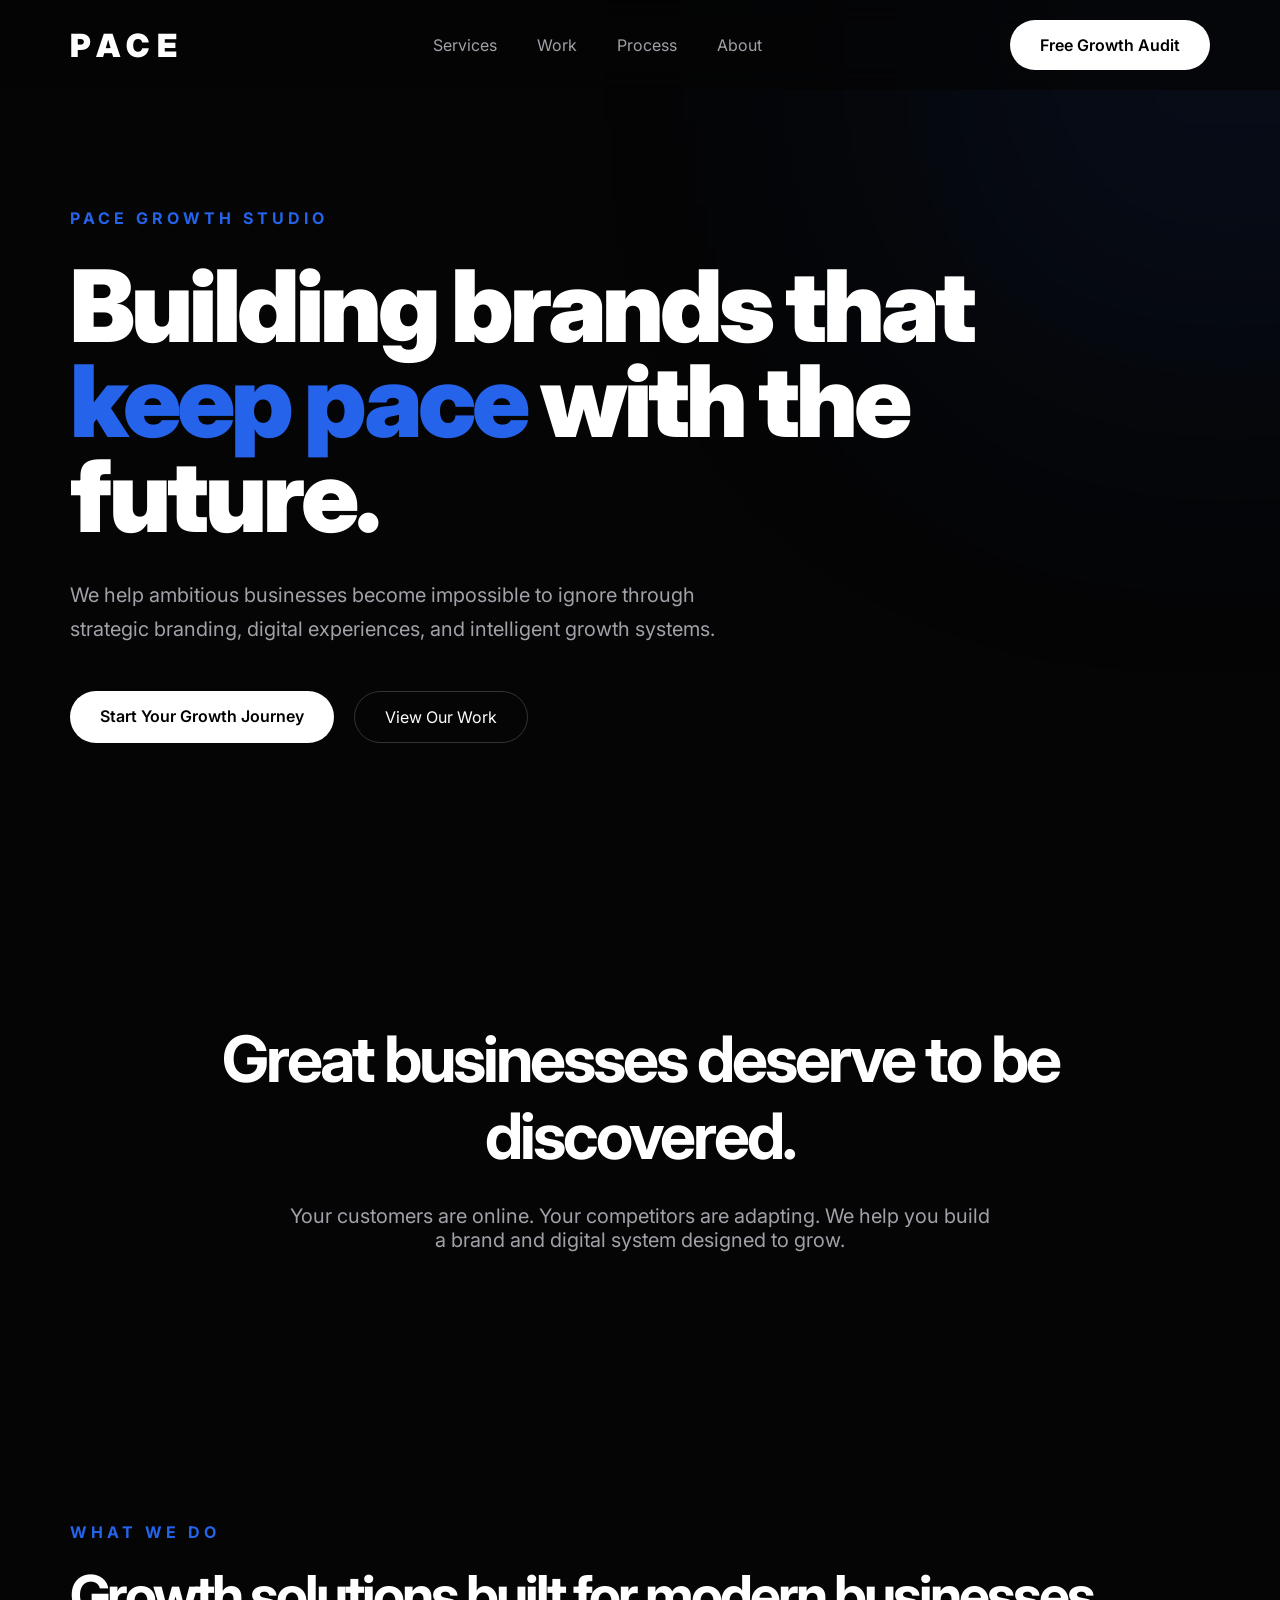
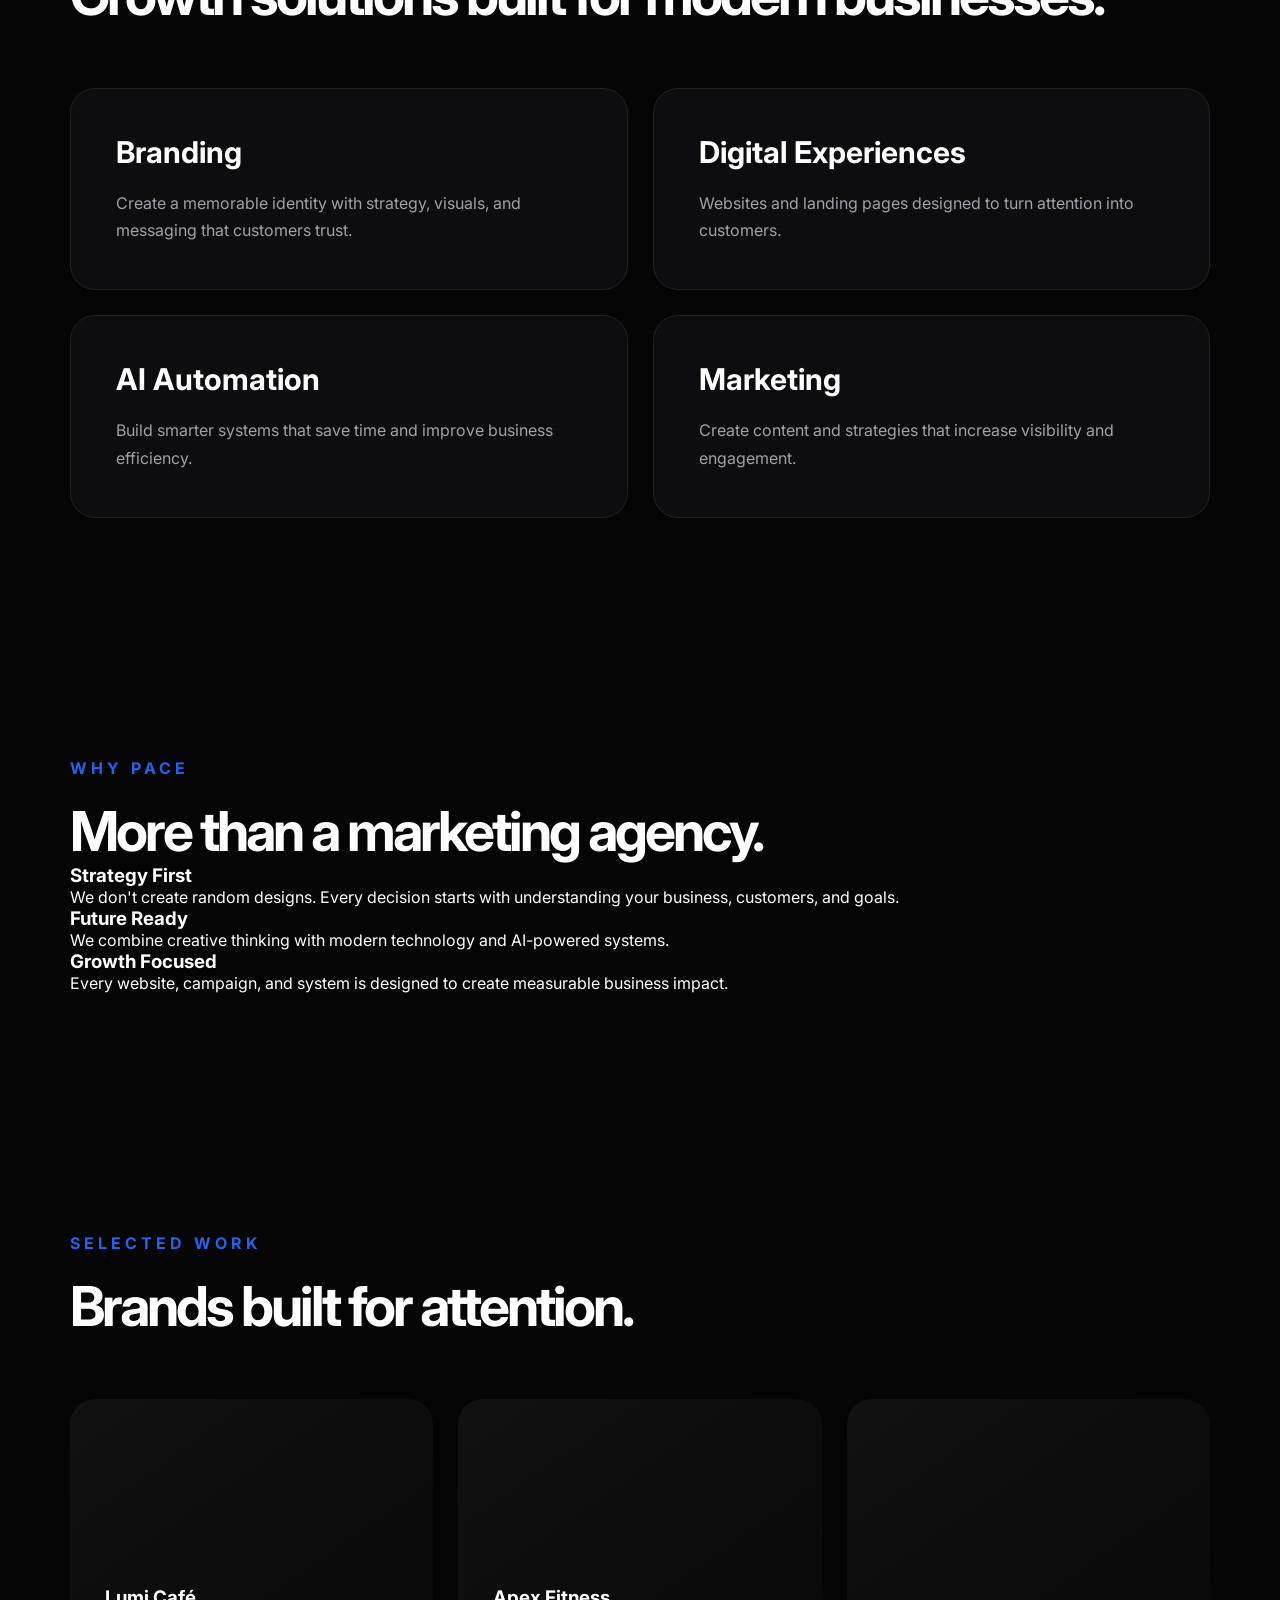
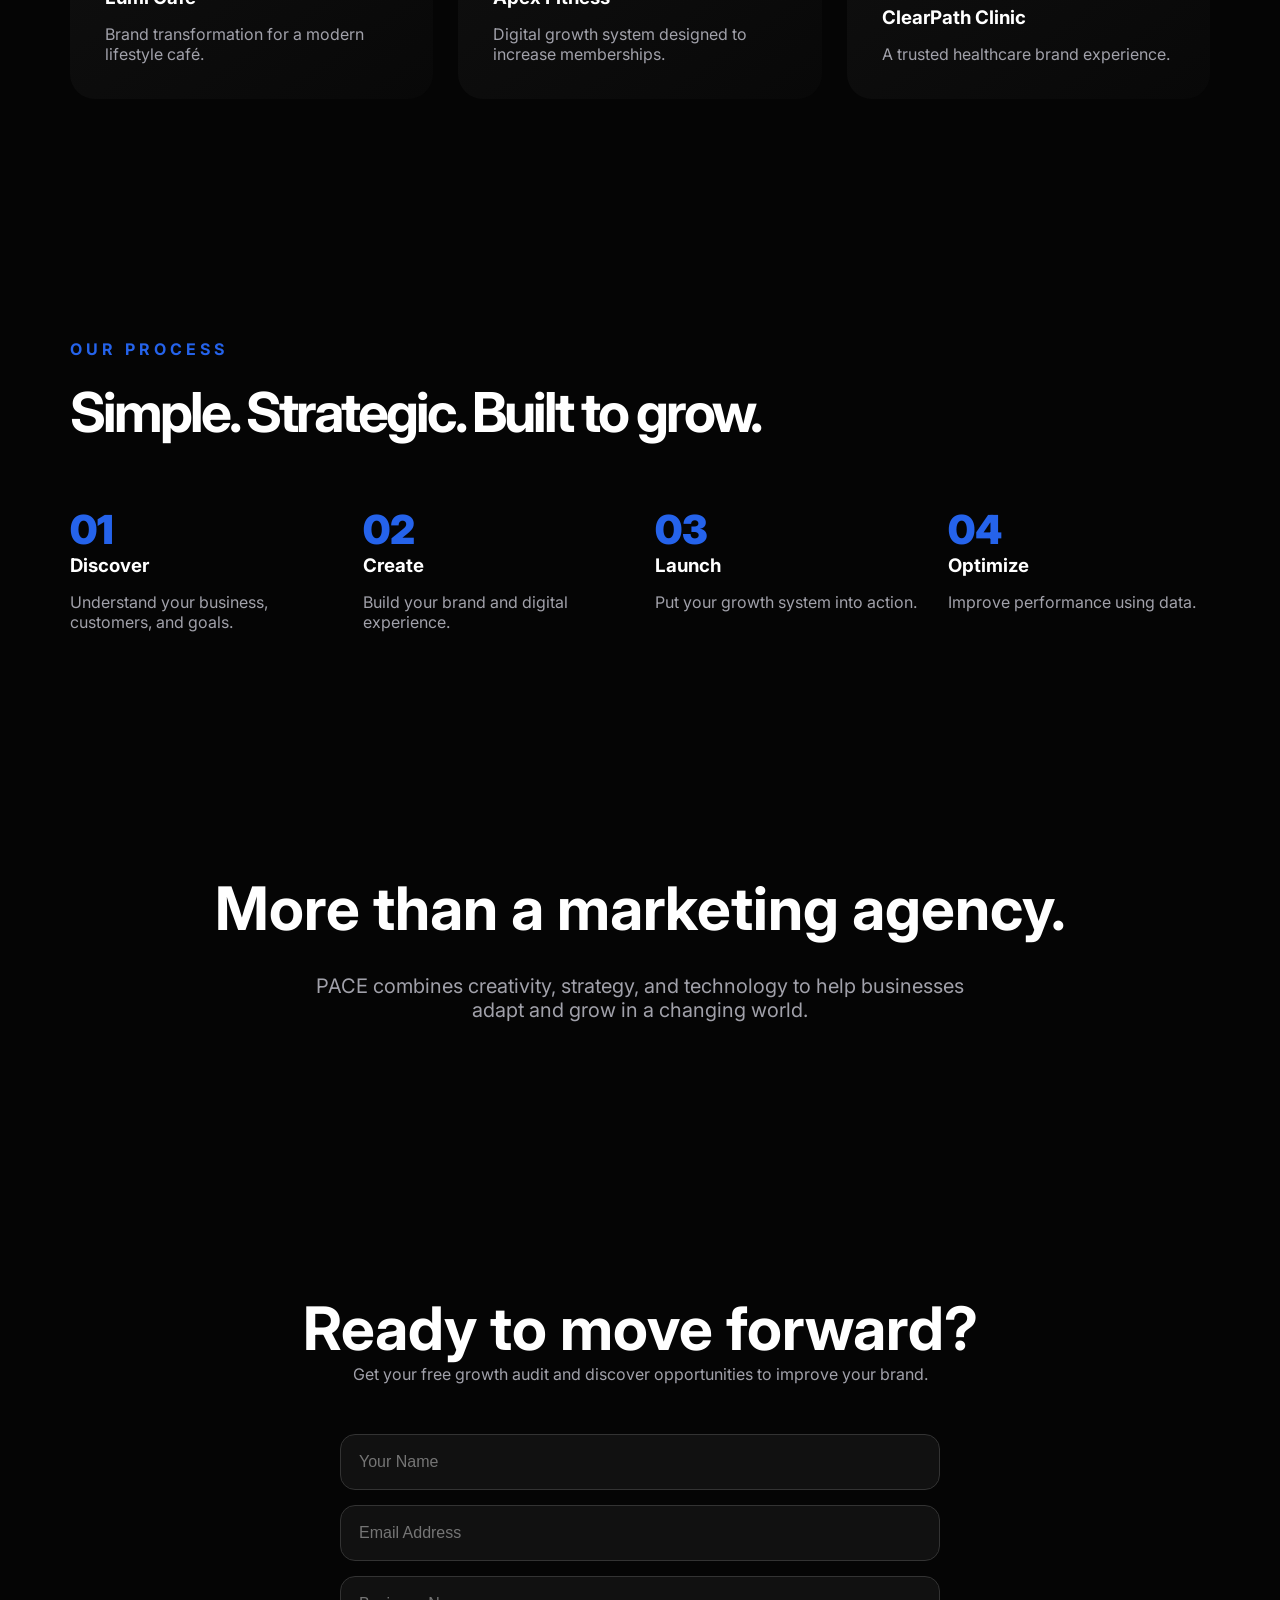
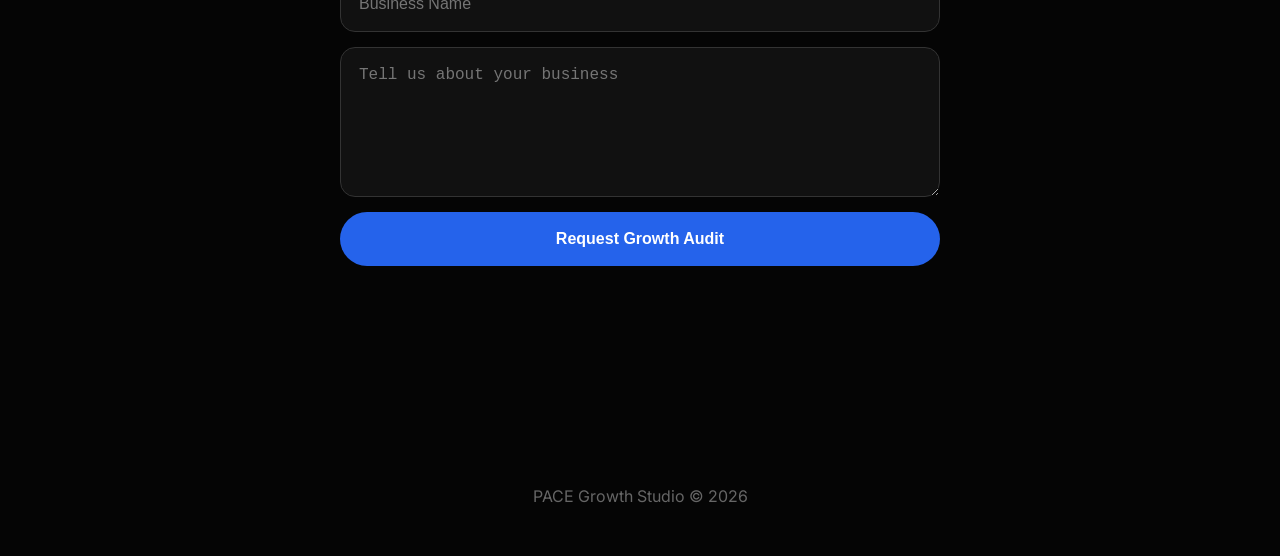
==== index.html @ e0e9efd9 "Add files via upload" ====
<!DOCTYPE html>
<html lang="en">

<head>
    <meta charset="UTF-8">
    <meta name="viewport" content="width=device-width, initial-scale=1.0">

    <title>PACE Growth Studio | Building brands that keep pace with the future</title>

    <meta name="description" content="PACE Growth Studio helps businesses build stronger brands, digital experiences, and intelligent growth systems.">

    <link rel="stylesheet" href="style.css">
</head>


<body>

<header>

    <nav class="navbar">

        <div class="logo">
            PACE
        </div>


        <ul class="nav-links">
            <li><a href="#services">Services</a></li>
            <li><a href="#work">Work</a></li>
            <li><a href="#process">Process</a></li>
            <li><a href="#about">About</a></li>
        </ul>


        <a href="#contact" class="nav-button">
            Free Growth Audit
        </a>


        <div class="menu-toggle">
            ☰
        </div>

    </nav>

</header>



<main>


<!-- HERO -->

<section class="hero">

    <div class="hero-content">

        <p class="eyebrow">
            PACE GROWTH STUDIO
        </p>


        <h1>
            Building brands that
            <span>keep pace</span>
            with the future.
        </h1>


        <p class="hero-text">
            We help ambitious businesses become impossible to ignore through strategic branding, digital experiences, and intelligent growth systems.
        </p>


        <div class="hero-buttons">

            <a href="#contact" class="primary-button">
                Start Your Growth Journey
            </a>


            <a href="#work" class="secondary-button">
                View Our Work
            </a>

        </div>

    </div>

</section>




<!-- BRAND STATEMENT -->

<section class="statement">

    <h2>
        Great businesses deserve to be discovered.
    </h2>

    <p>
        Your customers are online. Your competitors are adapting.
        We help you build a brand and digital system designed to grow.
    </p>

</section>





<!-- SERVICES -->

<section id="services" class="services">

    <div class="section-title">

        <p>
            WHAT WE DO
        </p>

        <h2>
            Growth solutions built for modern businesses.
        </h2>

    </div>



    <div class="service-grid">


        <div class="service-card">

            <h3>
                Branding
            </h3>

            <p>
                Create a memorable identity with strategy, visuals, and messaging that customers trust.
            </p>

        </div>



        <div class="service-card">

            <h3>
                Digital Experiences
            </h3>

            <p>
                Websites and landing pages designed to turn attention into customers.
            </p>

        </div>




        <div class="service-card">

            <h3>
                AI Automation
            </h3>

            <p>
                Build smarter systems that save time and improve business efficiency.
            </p>

        </div>



        <div class="service-card">

            <h3>
                Marketing
            </h3>

            <p>
                Create content and strategies that increase visibility and engagement.
            </p>

        </div>



    </div>


</section>


<!-- TRUST -->

<section class="trust">


<div class="section-title">

<p>
WHY PACE
</p>

<h2>
More than a marketing agency.
</h2>

</div>


<div class="trust-grid">


<div class="trust-card">

<h3>
Strategy First
</h3>

<p>
We don't create random designs. Every decision starts with understanding your business, customers, and goals.
</p>

</div>



<div class="trust-card">

<h3>
Future Ready
</h3>

<p>
We combine creative thinking with modern technology and AI-powered systems.
</p>

</div>



<div class="trust-card">

<h3>
Growth Focused
</h3>

<p>
Every website, campaign, and system is designed to create measurable business impact.
</p>

</div>


</div>


</section>



<!-- WORK -->

<section id="work" class="work">


<div class="section-title">

<p>
SELECTED WORK
</p>

<h2>
Brands built for attention.
</h2>

</div>



<div class="project-grid">


<div class="project-card">

<h3>
Lumi Café
</h3>

<p>
Brand transformation for a modern lifestyle café.
</p>

</div>



<div class="project-card">

<h3>
Apex Fitness
</h3>

<p>
Digital growth system designed to increase memberships.
</p>

</div>




<div class="project-card">

<h3>
ClearPath Clinic
</h3>

<p>
A trusted healthcare brand experience.
</p>

</div>


</div>


</section>







<!-- PROCESS -->


<section id="process" class="process">


<div class="section-title">

<p>
OUR PROCESS
</p>

<h2>
Simple. Strategic. Built to grow.
</h2>

</div>



<div class="process-grid">


<div>
<span>
01
</span>

<h3>
Discover
</h3>

<p>
Understand your business, customers, and goals.
</p>

</div>




<div>
<span>
02
</span>

<h3>
Create
</h3>

<p>
Build your brand and digital experience.
</p>

</div>




<div>
<span>
03
</span>

<h3>
Launch
</h3>

<p>
Put your growth system into action.
</p>

</div>




<div>
<span>
04
</span>

<h3>
Optimize
</h3>

<p>
Improve performance using data.
</p>

</div>


</div>


</section>








<!-- ABOUT -->


<section id="about" class="about">


<h2>
More than a marketing agency.
</h2>


<p>
PACE combines creativity, strategy, and technology to help businesses adapt and grow in a changing world.
</p>


</section>








<!-- CONTACT -->


<section id="contact" class="contact">


<h2>
Ready to move forward?
</h2>


<p>
Get your free growth audit and discover opportunities to improve your brand.
</p>



<form>


<input type="text" placeholder="Your Name">


<input type="email" placeholder="Email Address">


<input type="text" placeholder="Business Name">


<textarea placeholder="Tell us about your business"></textarea>



<button>
Request Growth Audit
</button>


</form>



</section>






</main>







<footer>

<p>
PACE Growth Studio © 2026
</p>

</footer>




<script src="script.js"></script>

</body>

</html>
---- style.css ----
@import url('https://fonts.googleapis.com/css2?family=Inter:wght@400;500;600;700;800;900&display=swap');


* {
    margin: 0;
    padding: 0;
    box-sizing: border-box;
}


html {
    scroll-behavior: smooth;
}


body {

    font-family: "Inter", sans-serif;
    background: #050505;
    color: white;
    overflow-x: hidden;

}


body::before {

    content: "";
    position: fixed;
    width: 500px;
    height: 500px;
    background: #2563eb;
    filter: blur(180px);
    opacity: 0.15;
    top: -200px;
    right: -200px;
    z-index: -1;

}



a {
    text-decoration: none;
    color: inherit;
}



header {

    width: 100%;
    position: fixed;
    top: 0;
    z-index: 100;

    backdrop-filter: blur(15px);
    background: rgba(5,5,5,0.7);

}



.navbar {

    max-width: 1200px;
    margin: auto;

    height: 90px;

    display: flex;
    align-items: center;
    justify-content: space-between;

    padding: 0 30px;

}



.logo {

    font-size: 32px;
    font-weight: 900;
    letter-spacing: 8px;

}



.nav-links {

    display: flex;
    list-style: none;
    gap: 40px;

}



.nav-links a {

    color: #a1a1aa;
    transition: .3s;

}


.nav-links a:hover {

    color:white;

}



.nav-button,
.primary-button {

    background:white;
    color:black;

    padding:15px 30px;

    border-radius:50px;

    font-weight:600;

    transition:.3s;

}



.nav-button:hover,
.primary-button:hover {

    transform:translateY(-3px);

}



.menu-toggle {

    display:none;
    font-size:28px;

}






/* HERO */


.hero {

    min-height:100vh;

    display:flex;
    align-items:center;

    max-width:1200px;
    margin:auto;

    padding:150px 30px 100px;

}



.eyebrow {

    color:#2563eb;
    letter-spacing:4px;
    font-weight:700;

    margin-bottom:30px;

}



.hero h1 {

    font-size:clamp(55px,8vw,100px);

    line-height:.95;

    font-weight:900;

    max-width:1000px;

    letter-spacing:-4px;

}



.hero h1 span {

    color:#2563eb;

}



.hero-text {

    margin-top:35px;

    color:#a1a1aa;

    font-size:20px;

    line-height:1.7;

    max-width:650px;

}



.hero-buttons {

    display:flex;
    gap:20px;

    margin-top:45px;

}



.secondary-button {

    padding:15px 30px;

    border-radius:50px;

    border:1px solid #333;

    color:white;

}



.secondary-button:hover {

    background:#111;

}






/* GENERAL */


section {

    max-width:1200px;
    margin:auto;

    padding:120px 30px;

}



.statement {

    text-align:center;

}



.statement h2 {

    font-size:clamp(40px,5vw,70px);

    letter-spacing:-3px;

}



.statement p {

    margin:30px auto;

    color:#a1a1aa;

    max-width:700px;

    font-size:20px;

}







.section-title p {

    color:#2563eb;

    letter-spacing:4px;

    font-weight:700;

}



.section-title h2 {

    font-size:55px;

    margin-top:20px;

    letter-spacing:-3px;

}






/* SERVICES */


.service-grid {

    margin-top:60px;

    display:grid;

    grid-template-columns:repeat(2,1fr);

    gap:25px;

}



.service-card {

    background:#0d0d0f;

    border:1px solid #222;

    padding:45px;

    border-radius:25px;

    transition:.4s;

}



.service-card:hover {

    transform:translateY(-10px);

    border-color:#2563eb;

}



.service-card h3 {

    font-size:30px;

    margin-bottom:20px;

}



.service-card p {

    color:#a1a1aa;

    line-height:1.7;

}








/* WORK */


.project-grid {

    margin-top:60px;

    display:grid;

    grid-template-columns:repeat(3,1fr);

    gap:25px;

}



.project-card {

    min-height:300px;

    padding:35px;

    border-radius:25px;

    background:linear-gradient(
    145deg,
    #111,
    #080808
    );

    display:flex;

    flex-direction:column;

    justify-content:end;

    transition:.4s;

}



.project-card:hover {

    transform:scale(1.03);

}



.project-card p {

    color:#a1a1aa;

    margin-top:15px;

}







/* PROCESS */


.process-grid {

    margin-top:60px;

    display:grid;

    grid-template-columns:repeat(4,1fr);

    gap:30px;

}



.process-grid span {

    color:#2563eb;

    font-size:40px;

    font-weight:900;

}



.process-grid p {

    color:#a1a1aa;

    margin-top:15px;

}








/* ABOUT */


.about {

    text-align:center;

}



.about h2 {

    font-size:60px;

}



.about p {

    color:#a1a1aa;

    max-width:700px;

    margin:30px auto;

    font-size:20px;

}







/* CONTACT */


.contact {

    text-align:center;

}



.contact h2 {

    font-size:60px;

}



.contact p {

    color:#a1a1aa;

}



form {

    max-width:600px;

    margin:50px auto;

    display:flex;

    flex-direction:column;

    gap:15px;

}



input,
textarea {

    background:#111;

    border:1px solid #333;

    color:white;

    padding:18px;

    border-radius:15px;

    font-size:16px;

}



textarea {

    min-height:150px;

}



button {

    padding:18px;

    border-radius:50px;

    border:none;

    background:#2563eb;

    color:white;

    font-size:16px;

    font-weight:700;

    cursor:pointer;

}






footer {

    text-align:center;

    padding:50px;

    color:#666;

}







@media(max-width:800px){


.nav-links,
.nav-button {

    display:none;

}


.menu-toggle {

    display:block;

}



.service-grid,
.project-grid,
.process-grid {

    grid-template-columns:1fr;

}



.hero h1 {

    letter-spacing:-2px;

}



.section-title h2,
.contact h2,
.about h2 {

    font-size:40px;

}


}.hidden {

    opacity:0;
    transform:translateY(40px);
    transition:1s ease;

}


.show {

    opacity:1;
    transform:translateY(0);

}



.nav-links.active {

    display:flex;

    position:absolute;

    top:90px;

    left:0;

    width:100%;

    background:#050505;

    padding:40px;

    flex-direction:column;

    text-align:center;

}
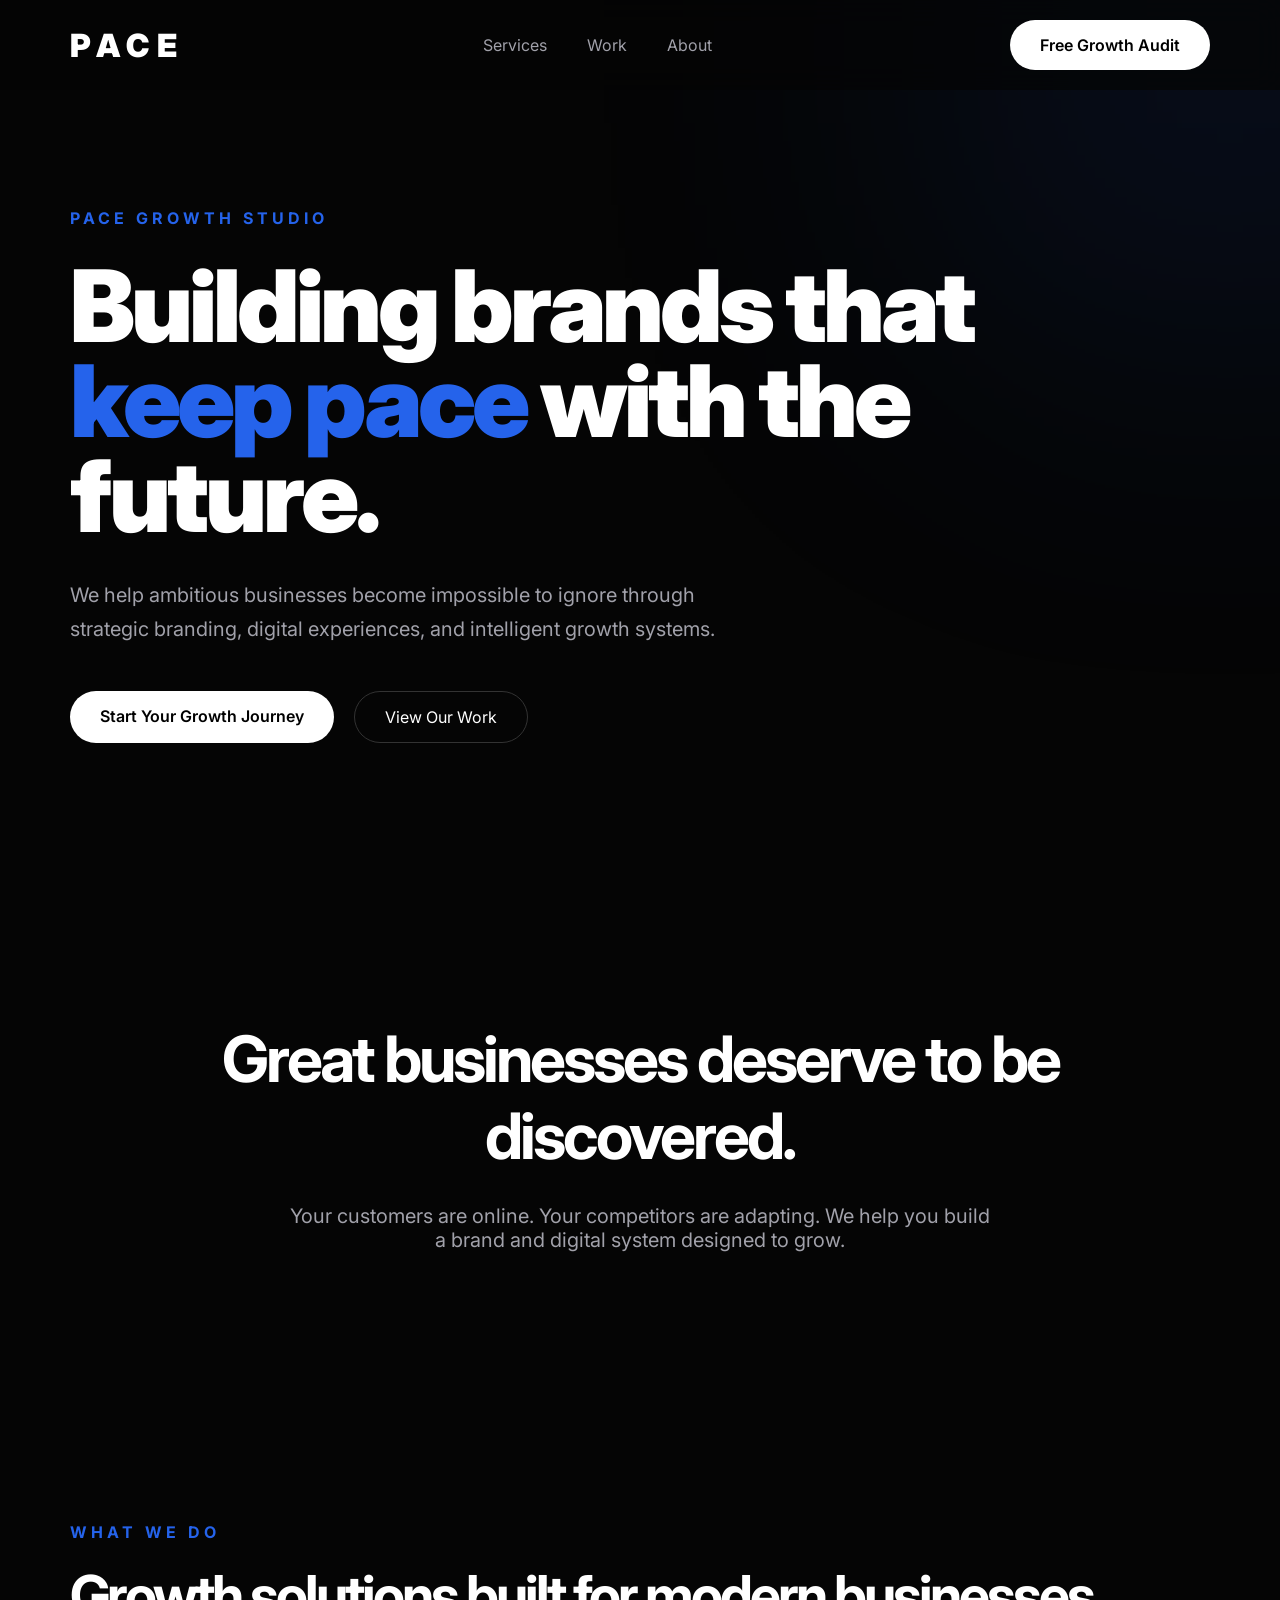
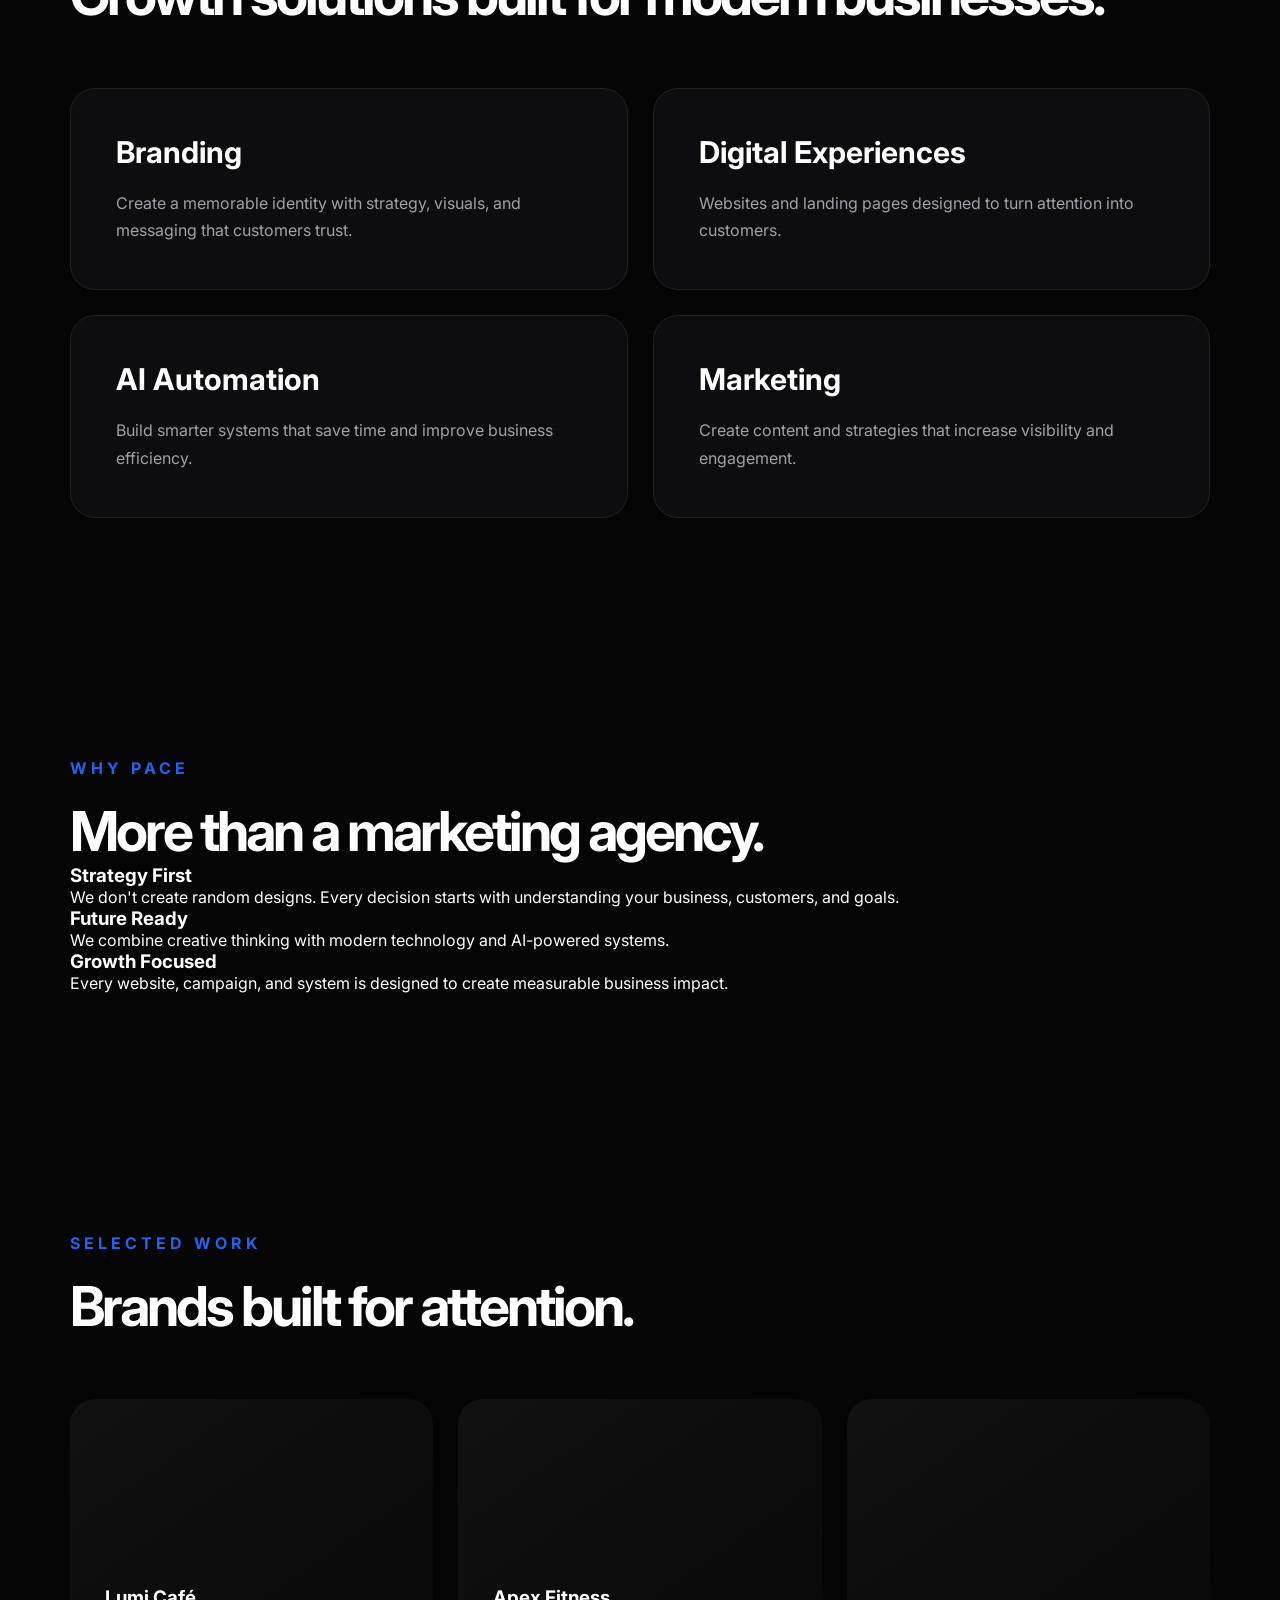
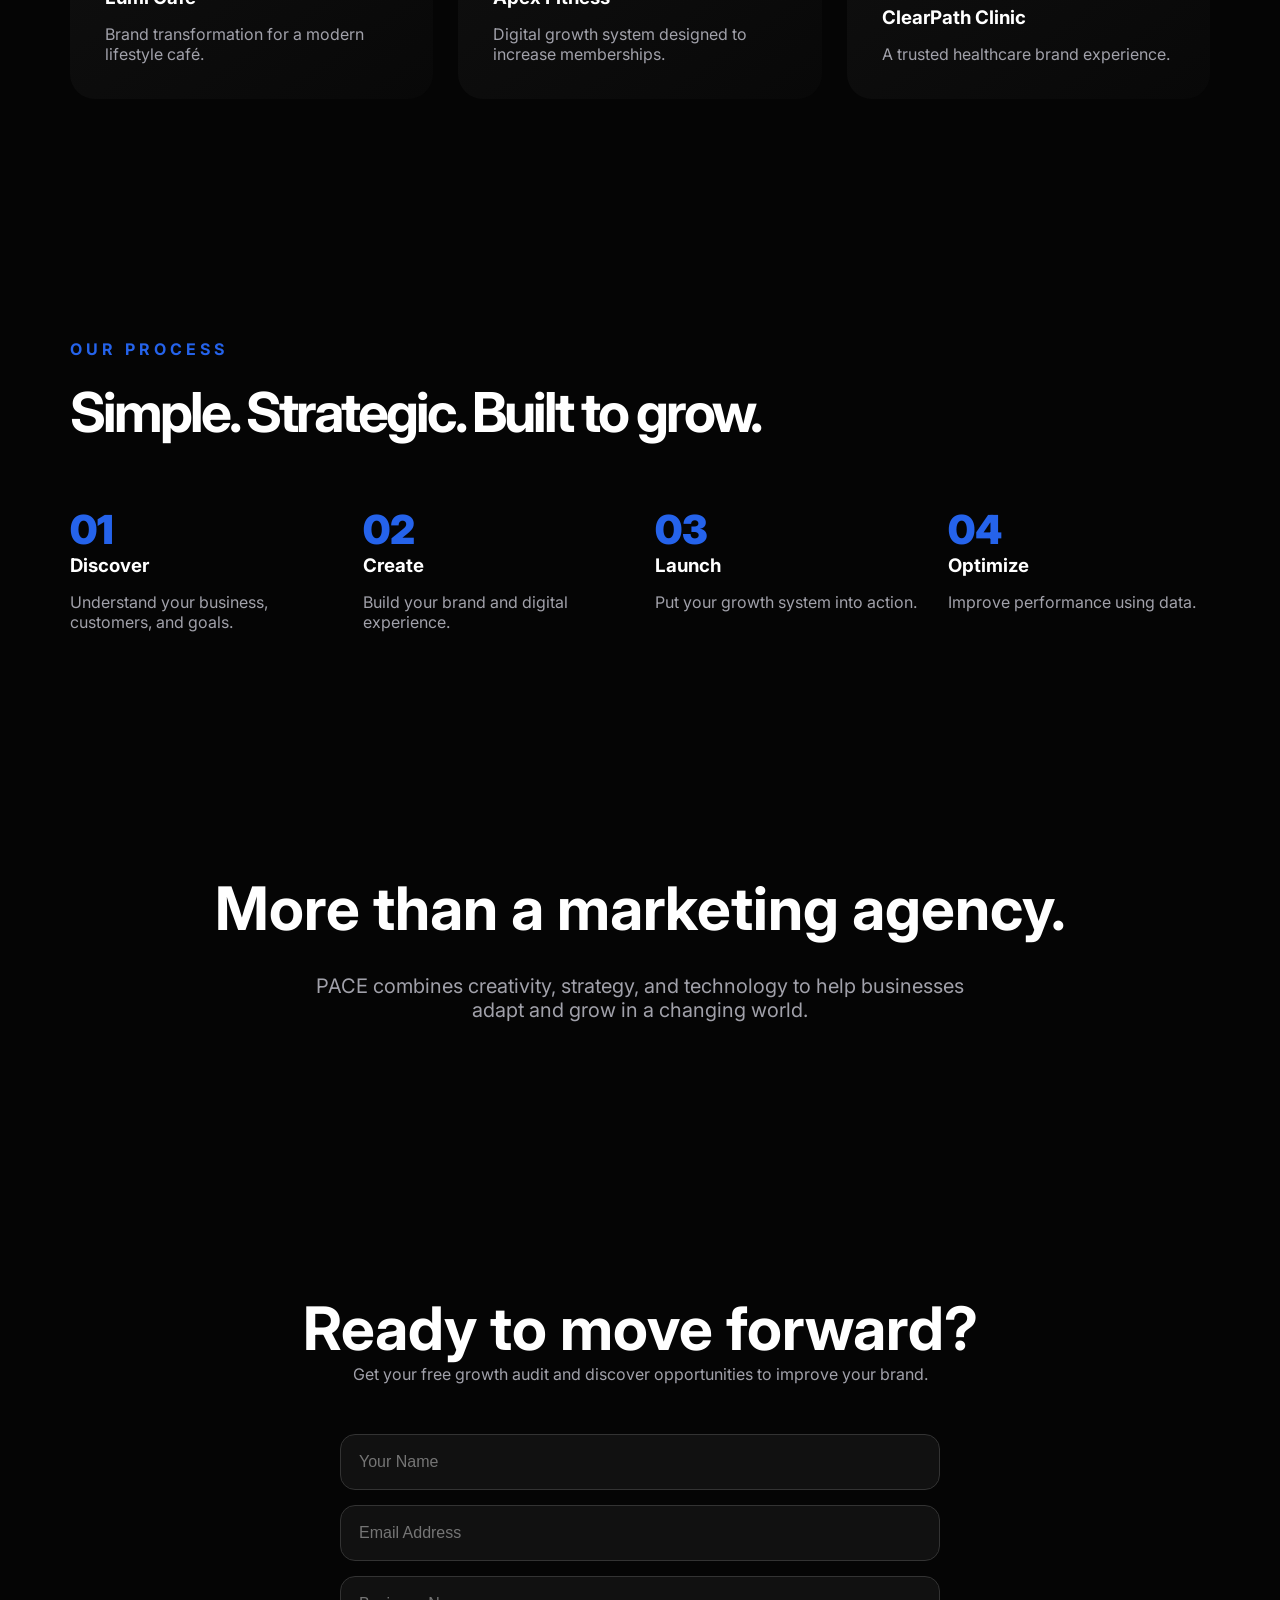
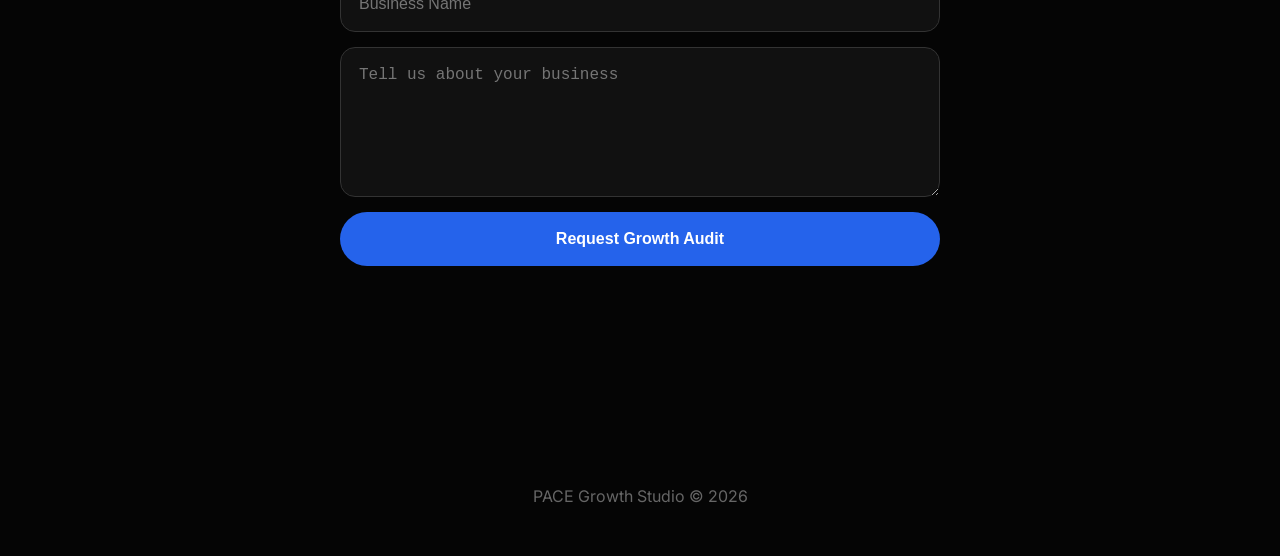
==== commit 30327c0b: "Add files via upload" ====
--- a/index.html
+++ b/index.html
@@ -25,17 +25,19 @@
 
 
         <ul class="nav-links">
-            <li><a href="#services">Services</a></li>
-            <li><a href="#work">Work</a></li>
-            <li><a href="#process">Process</a></li>
-            <li><a href="#about">About</a></li>
-        </ul>
-
-
-        <a href="#contact" class="nav-button">
-            Free Growth Audit
-        </a>
-
+
+<li><a href="services.html">Services</a></li>
+
+<li><a href="work.html">Work</a></li>
+
+<li><a href="about.html">About</a></li>
+
+</ul>
+
+
+<a href="contact.html" class="nav-button">
+Free Growth Audit
+</a>
 
         <div class="menu-toggle">
             ☰
@@ -75,14 +77,14 @@
 
         <div class="hero-buttons">
 
-            <a href="#contact" class="primary-button">
-                Start Your Growth Journey
-            </a>
-
-
-            <a href="#work" class="secondary-button">
-                View Our Work
-            </a>
+            <a href="contact.html" class="primary-button">
+Start Your Growth Journey
+</a>
+
+
+            <a href="work.html" class="secondary-button">
+View Our Work
+</a>
 
         </div>
 
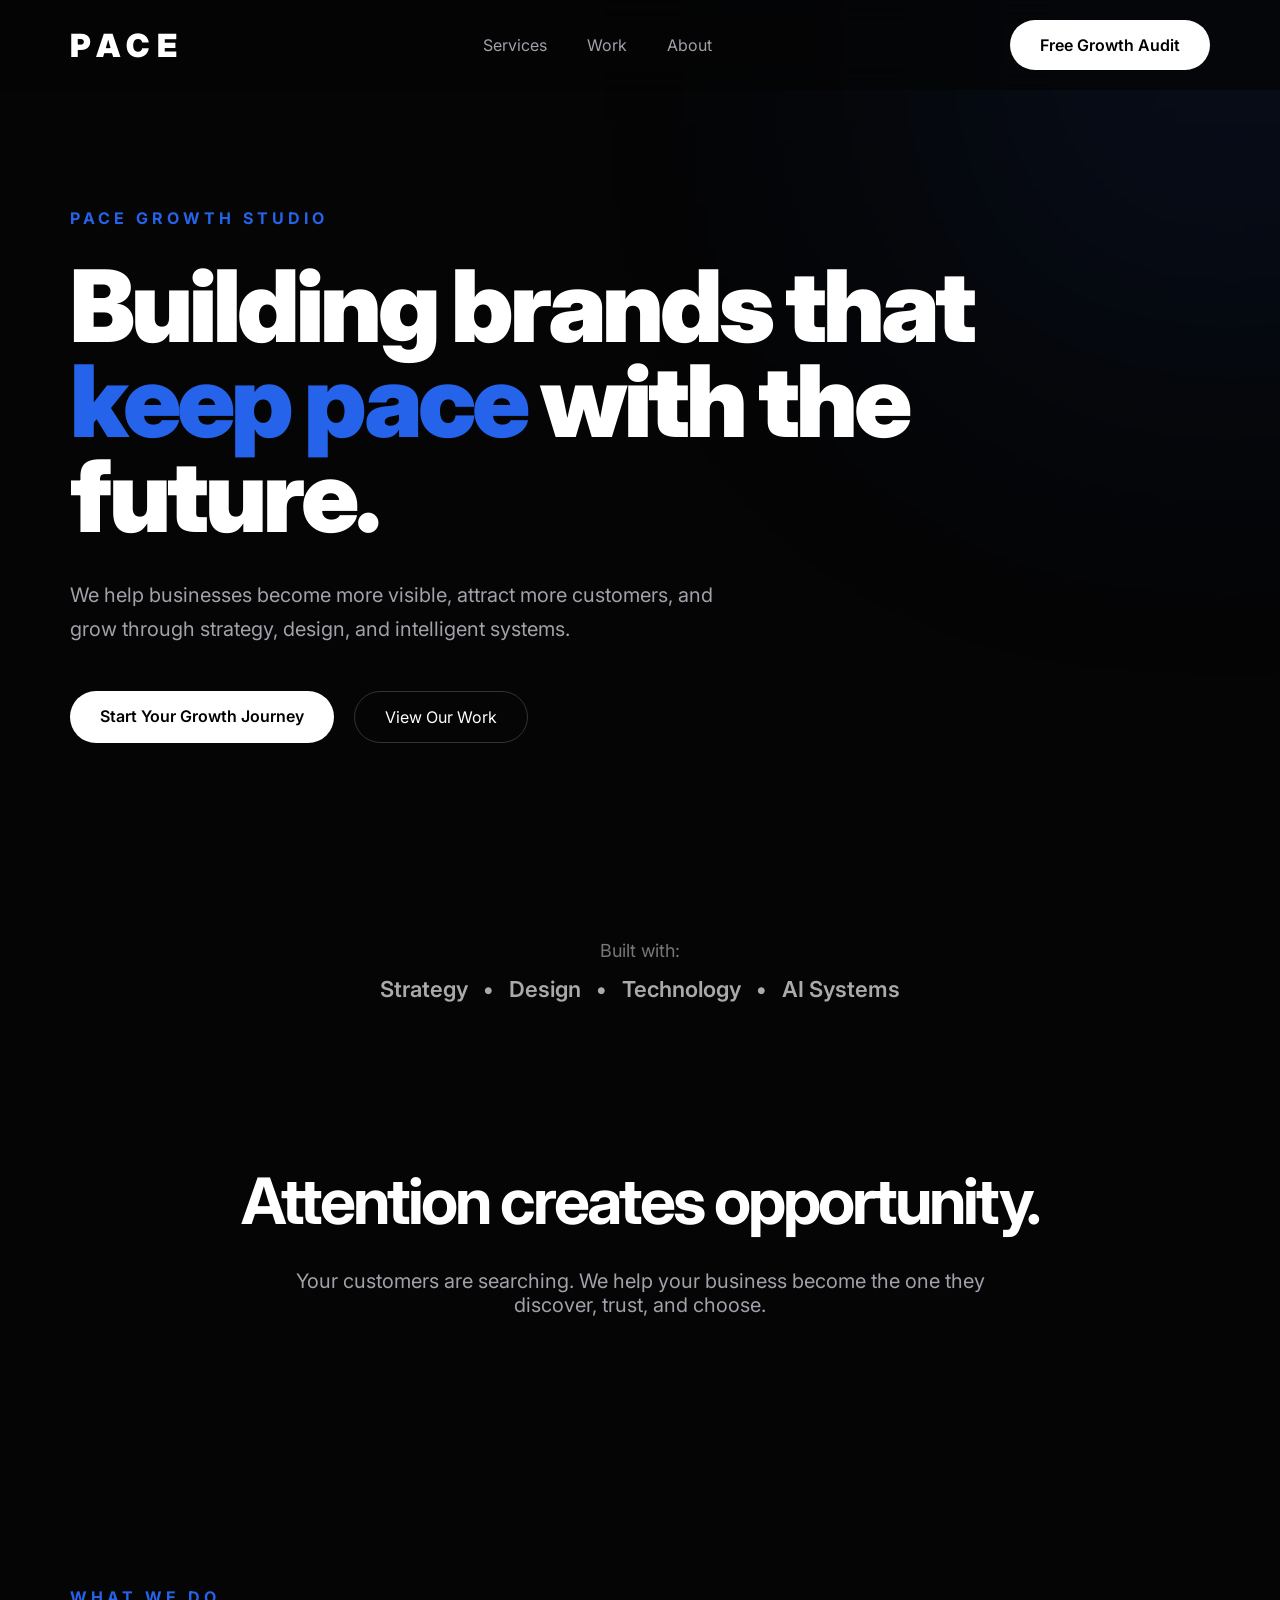
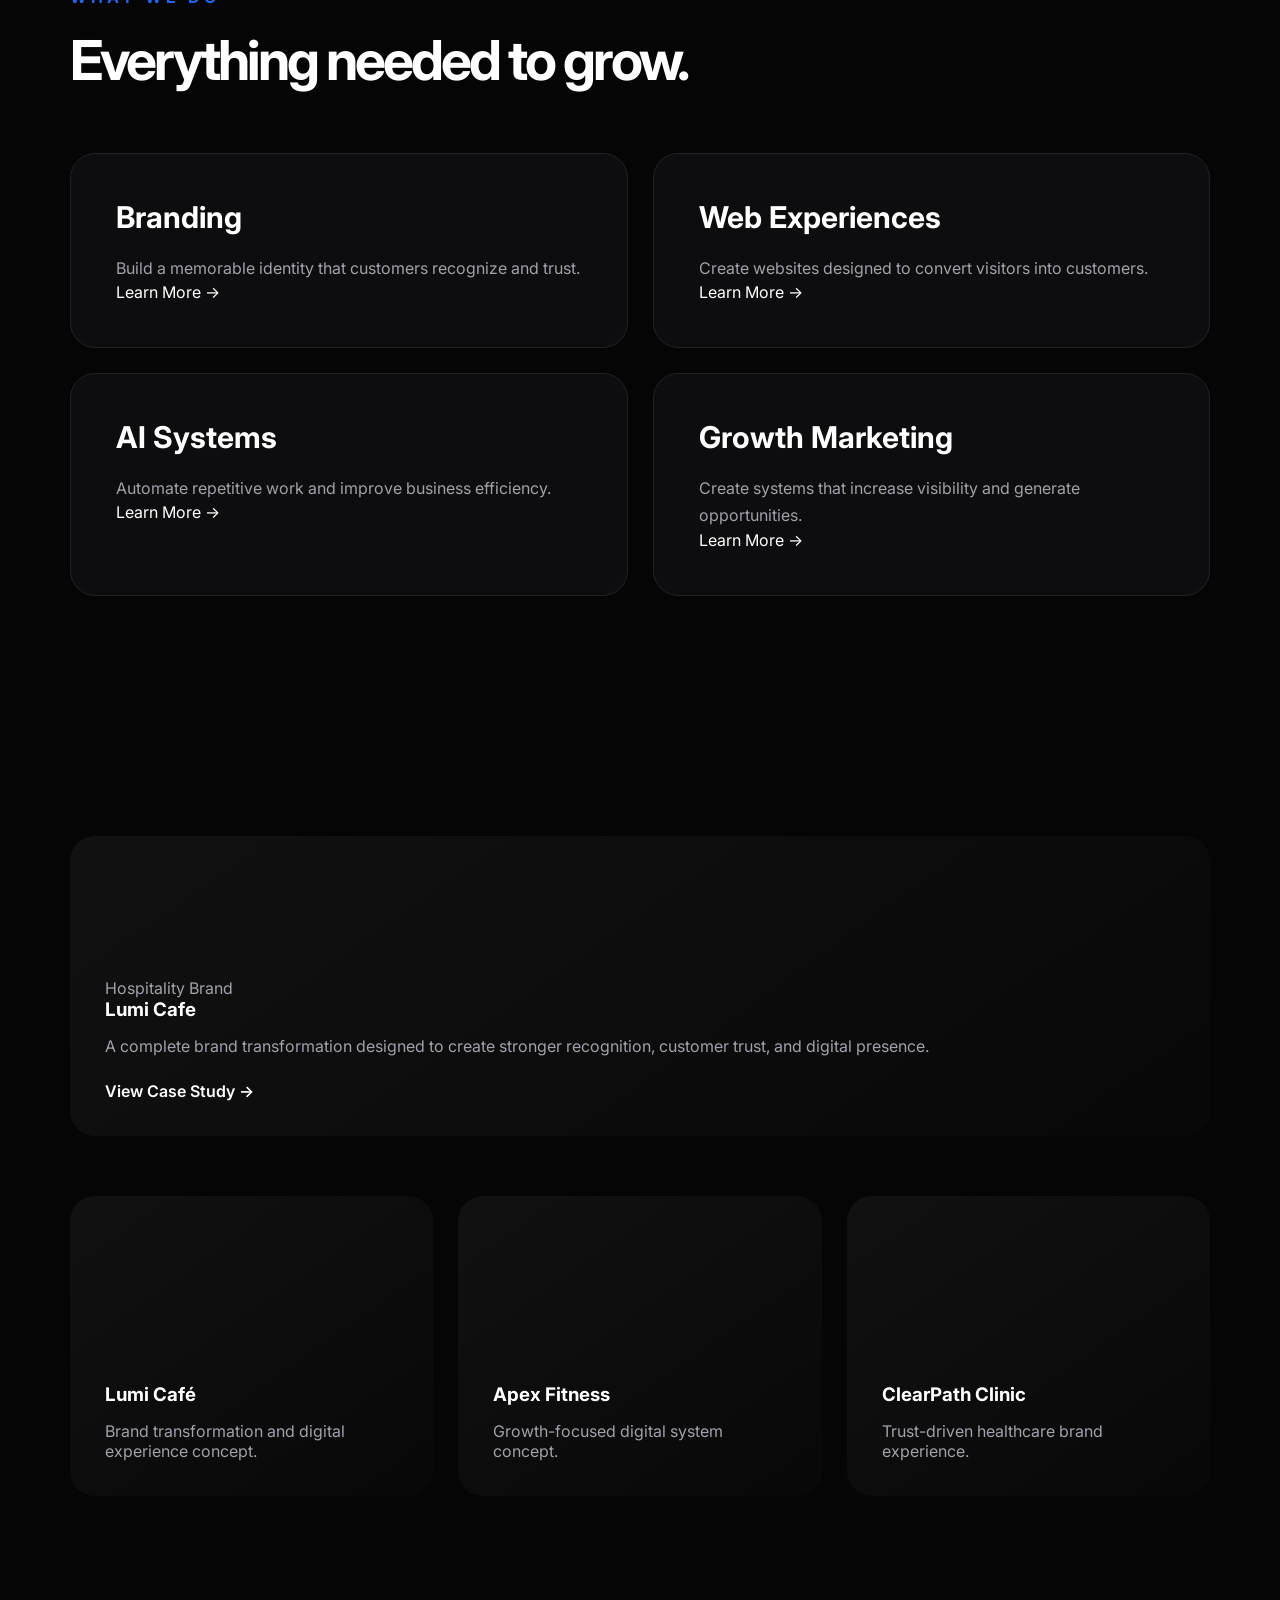
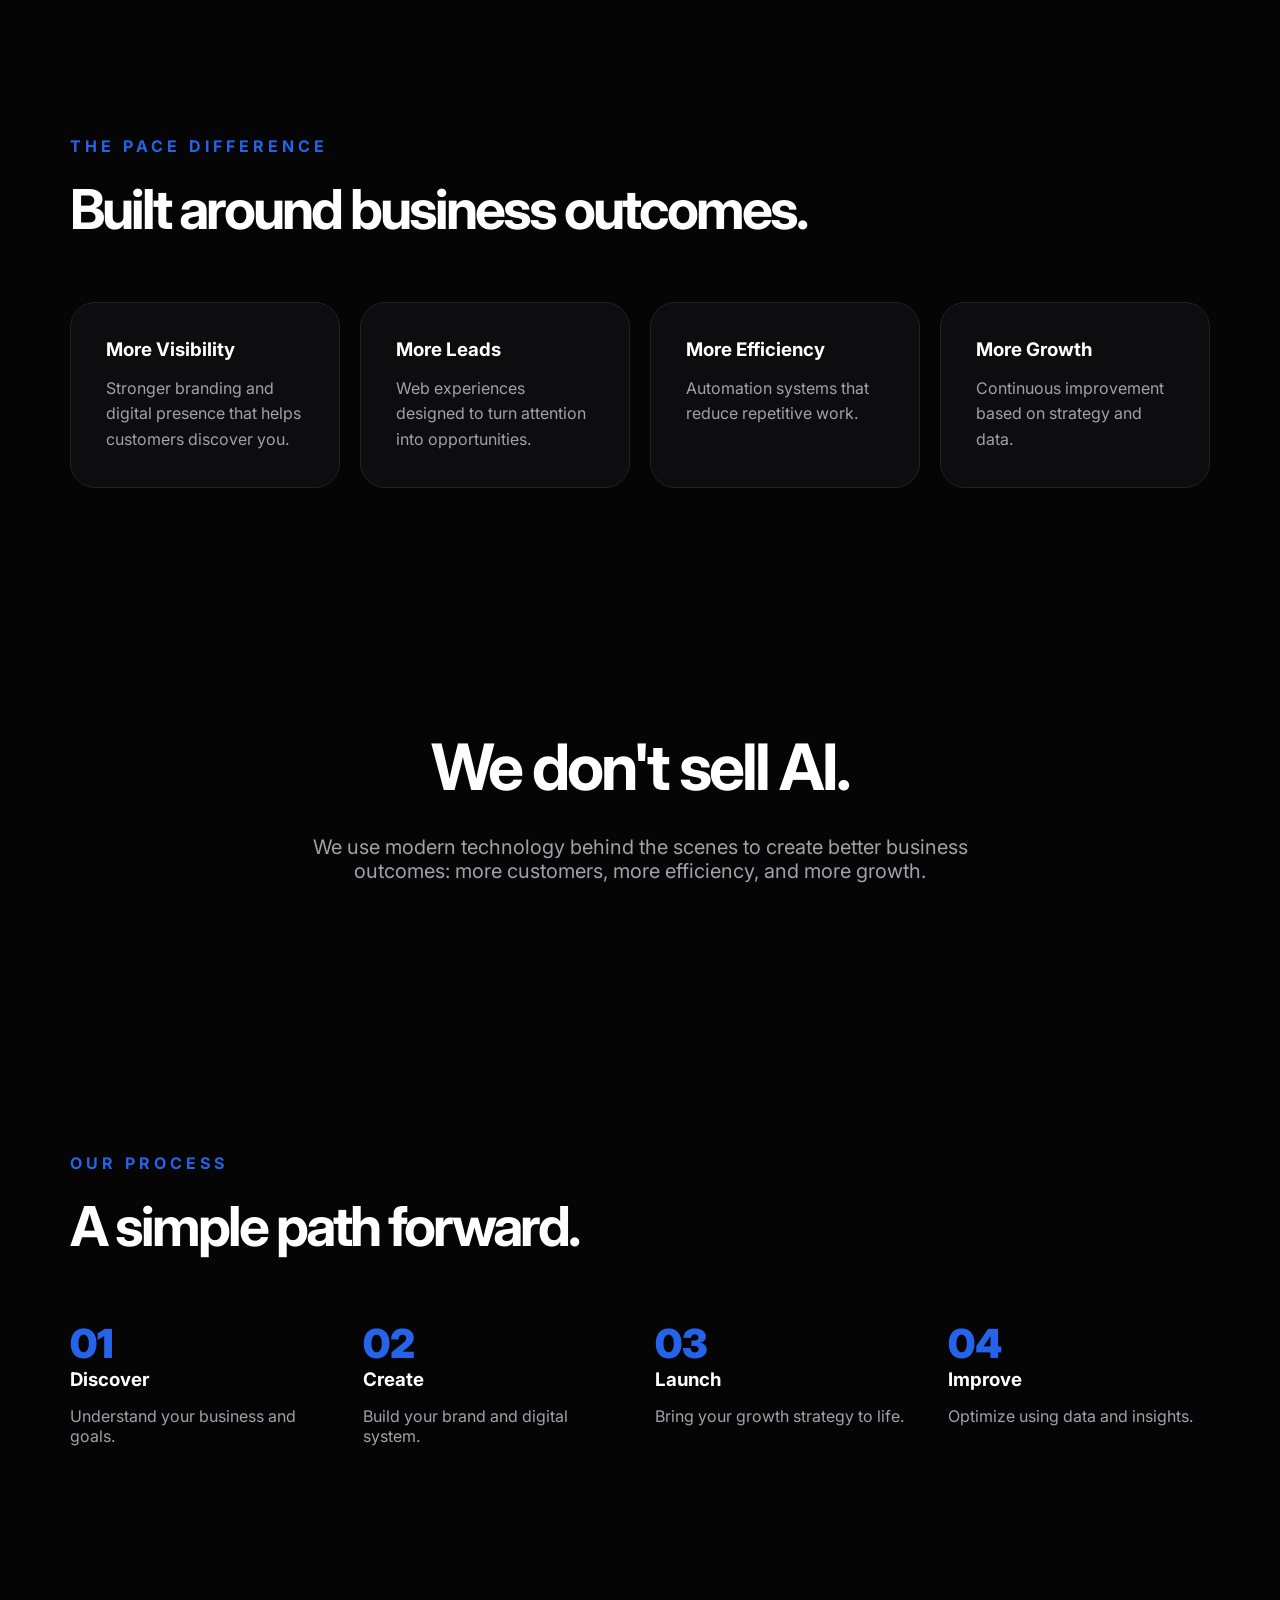
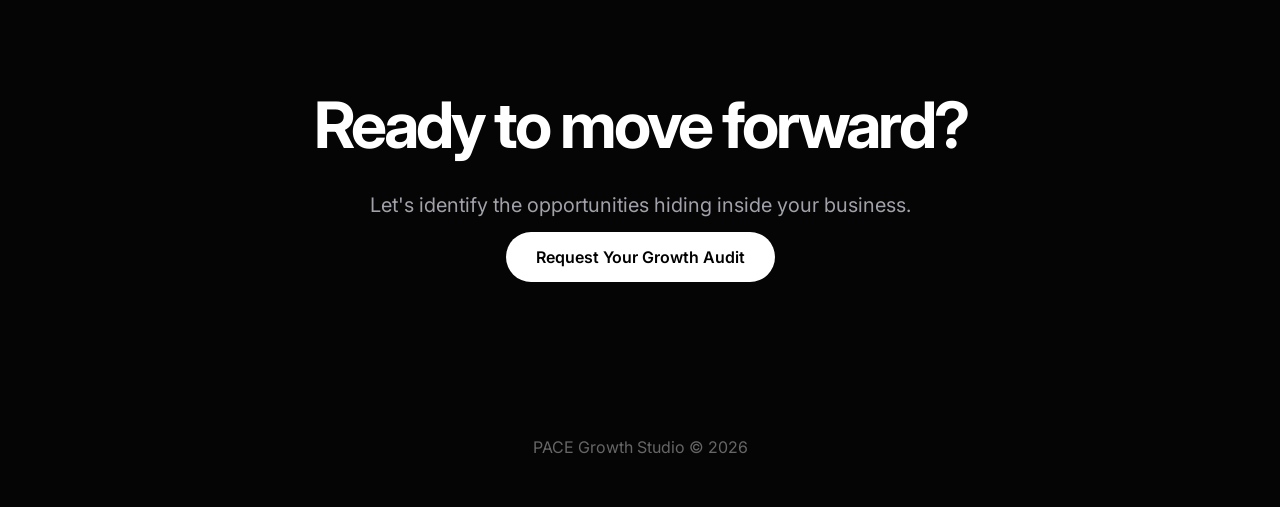
==== commit a6d43c8d: "Add files via upload" ====
--- a/index.html
+++ b/index.html
@@ -2,29 +2,32 @@
 <html lang="en">
 
 <head>
-    <meta charset="UTF-8">
-    <meta name="viewport" content="width=device-width, initial-scale=1.0">
-
-    <title>PACE Growth Studio | Building brands that keep pace with the future</title>
-
-    <meta name="description" content="PACE Growth Studio helps businesses build stronger brands, digital experiences, and intelligent growth systems.">
-
-    <link rel="stylesheet" href="style.css">
+
+<meta charset="UTF-8">
+<meta name="viewport" content="width=device-width, initial-scale=1.0">
+
+<title>PACE Growth Studio | Building brands that keep pace with the future</title>
+
+<meta name="description" content="PACE helps businesses grow through branding, digital experiences, AI automation, and marketing systems.">
+
+<link rel="stylesheet" href="style.css">
+
 </head>
 
 
 <body>
 
+
 <header>
 
-    <nav class="navbar">
-
-        <div class="logo">
-            PACE
-        </div>
-
-
-        <ul class="nav-links">
+<nav class="navbar">
+
+<div class="logo">
+PACE
+</div>
+
+
+<ul class="nav-links">
 
 <li><a href="services.html">Services</a></li>
 
@@ -39,302 +42,448 @@
 Free Growth Audit
 </a>
 
-        <div class="menu-toggle">
-            ☰
-        </div>
-
-    </nav>
+
+<div class="menu-toggle">
+☰
+</div>
+
+
+</nav>
 
 </header>
 
 
 
+
+
 <main>
 
 
+
 <!-- HERO -->
 
+
 <section class="hero">
 
-    <div class="hero-content">
-
-        <p class="eyebrow">
-            PACE GROWTH STUDIO
-        </p>
-
-
-        <h1>
-            Building brands that
-            <span>keep pace</span>
-            with the future.
-        </h1>
-
-
-        <p class="hero-text">
-            We help ambitious businesses become impossible to ignore through strategic branding, digital experiences, and intelligent growth systems.
-        </p>
-
-
-        <div class="hero-buttons">
-
-            <a href="contact.html" class="primary-button">
+
+<div class="hero-content">
+
+
+<p class="eyebrow">
+PACE GROWTH STUDIO
+</p>
+
+
+
+<h1>
+
+Building brands that
+
+<span>
+keep pace
+</span>
+
+with the future.
+
+</h1>
+
+
+
+<p class="hero-text">
+
+We help businesses become more visible, attract more customers, and grow through strategy, design, and intelligent systems.
+
+</p>
+
+
+
+<div class="hero-buttons">
+
+
+<a href="contact.html" class="primary-button">
 Start Your Growth Journey
 </a>
 
 
-            <a href="work.html" class="secondary-button">
+
+<a href="work.html" class="secondary-button">
 View Our Work
 </a>
 
-        </div>
-
-    </div>
-
-</section>
-
-
-
-
-<!-- BRAND STATEMENT -->
+
+
+</div>
+
+
+
+</div>
+
+
+</section>
+
+
+
+<!-- TRUST BAR -->
+
+<section class="trust-bar">
+
+<p>
+Built with:
+</p>
+
+<div>
+
+Strategy
+&nbsp; • &nbsp;
+Design
+&nbsp; • &nbsp;
+Technology
+&nbsp; • &nbsp;
+AI Systems
+
+</div>
+
+</section>
+
+
+
+<!-- STATEMENT -->
+
 
 <section class="statement">
 
-    <h2>
-        Great businesses deserve to be discovered.
-    </h2>
-
-    <p>
-        Your customers are online. Your competitors are adapting.
-        We help you build a brand and digital system designed to grow.
-    </p>
-
-</section>
-
-
-
-
-
-<!-- SERVICES -->
-
-<section id="services" class="services">
-
-    <div class="section-title">
-
-        <p>
-            WHAT WE DO
-        </p>
-
-        <h2>
-            Growth solutions built for modern businesses.
-        </h2>
-
-    </div>
-
-
-
-    <div class="service-grid">
-
-
-        <div class="service-card">
-
-            <h3>
-                Branding
-            </h3>
-
-            <p>
-                Create a memorable identity with strategy, visuals, and messaging that customers trust.
-            </p>
-
-        </div>
-
-
-
-        <div class="service-card">
-
-            <h3>
-                Digital Experiences
-            </h3>
-
-            <p>
-                Websites and landing pages designed to turn attention into customers.
-            </p>
-
-        </div>
-
-
-
-
-        <div class="service-card">
-
-            <h3>
-                AI Automation
-            </h3>
-
-            <p>
-                Build smarter systems that save time and improve business efficiency.
-            </p>
-
-        </div>
-
-
-
-        <div class="service-card">
-
-            <h3>
-                Marketing
-            </h3>
-
-            <p>
-                Create content and strategies that increase visibility and engagement.
-            </p>
-
-        </div>
-
-
-
-    </div>
-
-
-</section>
-
-
-<!-- TRUST -->
-
-<section class="trust">
+
+<h2>
+Attention creates opportunity.
+</h2>
+
+
+<p>
+Your customers are searching. We help your business become the one they discover, trust, and choose.
+</p>
+
+
+</section>
+
+
+
+
+
+
+
+
+<!-- SERVICES PREVIEW -->
+
+
+<section class="services">
 
 
 <div class="section-title">
 
 <p>
-WHY PACE
-</p>
+WHAT WE DO
+</p>
+
 
 <h2>
-More than a marketing agency.
+Everything needed to grow.
 </h2>
 
 </div>
 
 
-<div class="trust-grid">
-
-
-<div class="trust-card">
-
-<h3>
-Strategy First
-</h3>
-
-<p>
-We don't create random designs. Every decision starts with understanding your business, customers, and goals.
-</p>
-
-</div>
-
-
-
-<div class="trust-card">
-
-<h3>
-Future Ready
-</h3>
-
-<p>
-We combine creative thinking with modern technology and AI-powered systems.
-</p>
-
-</div>
-
-
-
-<div class="trust-card">
-
-<h3>
-Growth Focused
-</h3>
-
-<p>
-Every website, campaign, and system is designed to create measurable business impact.
-</p>
-
-</div>
-
-
-</div>
-
-
-</section>
-
-
-
-<!-- WORK -->
-
-<section id="work" class="work">
+
+
+
+<div class="service-grid">
+
+
+
+<div class="service-card">
+
+<h3>
+Branding
+</h3>
+
+<p>
+Build a memorable identity that customers recognize and trust.
+</p>
+
+<a href="services.html">
+Learn More →
+</a>
+
+</div>
+
+
+
+
+
+<div class="service-card">
+
+<h3>
+Web Experiences
+</h3>
+
+<p>
+Create websites designed to convert visitors into customers.
+</p>
+
+<a href="services.html">
+Learn More →
+</a>
+
+</div>
+
+
+
+
+
+<div class="service-card">
+
+<h3>
+AI Systems
+</h3>
+
+<p>
+Automate repetitive work and improve business efficiency.
+</p>
+
+<a href="services.html">
+Learn More →
+</a>
+
+</div>
+
+
+
+
+
+<div class="service-card">
+
+<h3>
+Growth Marketing
+</h3>
+
+<p>
+Create systems that increase visibility and generate opportunities.
+</p>
+
+<a href="services.html">
+Learn More →
+</a>
+
+</div>
+
+
+</div>
+
+
+
+</section>
+
+
+
+
+
+
+
+
+<!-- FEATURED WORK -->
+
+
+<section class="work">
+
+
+<div class="project-card">
+
+<p class="project-type">
+Hospitality Brand
+</p>
+
+<h3>
+Lumi Cafe
+</h3>
+
+<p>
+A complete brand transformation designed to create stronger recognition, customer trust, and digital presence.
+</p>
+
+<a href="work.html">
+View Case Study →
+</a>
+
+</div>
+
+
+
+
+
+<div class="project-grid">
+
+
+<div class="project-card">
+
+<h3>
+Lumi Café
+</h3>
+
+
+<p>
+Brand transformation and digital experience concept.
+</p>
+
+
+</div>
+
+
+
+
+
+<div class="project-card">
+
+<h3>
+Apex Fitness
+</h3>
+
+
+<p>
+Growth-focused digital system concept.
+</p>
+
+
+</div>
+
+
+
+
+
+<div class="project-card">
+
+<h3>
+ClearPath Clinic
+</h3>
+
+
+<p>
+Trust-driven healthcare brand experience.
+</p>
+
+
+</div>
+
+
+</div>
+
+
+
+</section>
+
+
+<section class="results">
 
 
 <div class="section-title">
 
 <p>
-SELECTED WORK
+THE PACE DIFFERENCE
 </p>
 
 <h2>
-Brands built for attention.
+Built around business outcomes.
 </h2>
 
 </div>
 
 
 
-<div class="project-grid">
-
-
-<div class="project-card">
-
-<h3>
-Lumi Café
-</h3>
-
-<p>
-Brand transformation for a modern lifestyle café.
-</p>
-
-</div>
-
-
-
-<div class="project-card">
-
-<h3>
-Apex Fitness
-</h3>
-
-<p>
-Digital growth system designed to increase memberships.
-</p>
-
-</div>
-
-
-
-
-<div class="project-card">
-
-<h3>
-ClearPath Clinic
-</h3>
-
-<p>
-A trusted healthcare brand experience.
-</p>
-
-</div>
-
-
-</div>
-
-
-</section>
+<div class="results-grid">
+
+
+<div class="result-card">
+
+<h3>
+More Visibility
+</h3>
+
+<p>
+Stronger branding and digital presence that helps customers discover you.
+</p>
+
+</div>
+
+
+
+<div class="result-card">
+
+<h3>
+More Leads
+</h3>
+
+<p>
+Web experiences designed to turn attention into opportunities.
+</p>
+
+</div>
+
+
+
+<div class="result-card">
+
+<h3>
+More Efficiency
+</h3>
+
+<p>
+Automation systems that reduce repetitive work.
+</p>
+
+</div>
+
+
+
+<div class="result-card">
+
+<h3>
+More Growth
+</h3>
+
+<p>
+Continuous improvement based on strategy and data.
+</p>
+
+</div>
+
+
+
+</div>
+
+
+</section>
+
+
+
+
+
+<!-- WHY PACE -->
+
+
+<section class="statement">
+
+
+<h2>
+We don't sell AI.
+</h2>
+
+
+<p>
+We use modern technology behind the scenes to create better business outcomes: more customers, more efficiency, and more growth.
+</p>
+
+
+
+</section>
+
 
 
 
@@ -345,7 +494,7 @@
 <!-- PROCESS -->
 
 
-<section id="process" class="process">
+<section class="process">
 
 
 <div class="section-title">
@@ -354,11 +503,15 @@
 OUR PROCESS
 </p>
 
+
 <h2>
-Simple. Strategic. Built to grow.
+A simple path forward.
 </h2>
 
-</div>
+
+</div>
+
+
 
 
 
@@ -366,6 +519,7 @@
 
 
 <div>
+
 <span>
 01
 </span>
@@ -375,15 +529,15 @@
 </h3>
 
 <p>
-Understand your business, customers, and goals.
-</p>
-
-</div>
-
+Understand your business and goals.
+</p>
+
+</div>
 
 
 
 <div>
+
 <span>
 02
 </span>
@@ -393,15 +547,15 @@
 </h3>
 
 <p>
-Build your brand and digital experience.
-</p>
-
-</div>
-
+Build your brand and digital system.
+</p>
+
+</div>
 
 
 
 <div>
+
 <span>
 03
 </span>
@@ -411,71 +565,48 @@
 </h3>
 
 <p>
-Put your growth system into action.
-</p>
-
-</div>
-
+Bring your growth strategy to life.
+</p>
+
+</div>
 
 
 
 <div>
+
 <span>
 04
 </span>
 
 <h3>
-Optimize
-</h3>
-
-<p>
-Improve performance using data.
-</p>
-
-</div>
-
-
-</div>
-
-
-</section>
-
-
-
-
-
-
-
-
-<!-- ABOUT -->
-
-
-<section id="about" class="about">
-
-
-<h2>
-More than a marketing agency.
-</h2>
-
-
-<p>
-PACE combines creativity, strategy, and technology to help businesses adapt and grow in a changing world.
-</p>
-
-
-</section>
-
-
-
-
-
-
-
-
-<!-- CONTACT -->
-
-
-<section id="contact" class="contact">
+Improve
+</h3>
+
+<p>
+Optimize using data and insights.
+</p>
+
+</div>
+
+
+
+</div>
+
+
+
+</section>
+
+
+
+
+
+
+
+
+<!-- CTA -->
+
+
+<section class="statement">
 
 
 <h2>
@@ -484,40 +615,17 @@
 
 
 <p>
-Get your free growth audit and discover opportunities to improve your brand.
-</p>
-
-
-
-<form>
-
-
-<input type="text" placeholder="Your Name">
-
-
-<input type="email" placeholder="Email Address">
-
-
-<input type="text" placeholder="Business Name">
-
-
-<textarea placeholder="Tell us about your business"></textarea>
-
-
-
-<button>
-Request Growth Audit
-</button>
-
-
-</form>
-
-
-
-</section>
-
-
-
+Let's identify the opportunities hiding inside your business.
+</p>
+
+
+
+<a href="contact.html" class="primary-button">
+Request Your Growth Audit
+</a>
+
+
+</section>
 
 
 
@@ -527,8 +635,6 @@
 
 
 
-
-
 <footer>
 
 <p>
@@ -540,8 +646,10 @@
 
 
 
+
 <script src="script.js"></script>
 
+
 </body>
 
 </html>
--- a/style.css
+++ b/style.css
@@ -746,4 +746,90 @@
 
     text-align:center;
 
+}/* RESULTS */
+
+
+.results-grid {
+
+display:grid;
+grid-template-columns:repeat(4,1fr);
+gap:20px;
+margin-top:60px;
+
+}
+
+
+.result-card {
+
+background:#0d0d0f;
+border:1px solid #222;
+
+padding:35px;
+
+border-radius:25px;
+
+transition:.3s;
+
+}
+
+
+.result-card:hover {
+
+border-color:#2563eb;
+transform:translateY(-8px);
+
+}
+
+
+.result-card p {
+
+color:#a1a1aa;
+margin-top:15px;
+line-height:1.6;
+
+}
+
+
+
+@media(max-width:800px){
+
+.results-grid{
+
+grid-template-columns:1fr;
+
+}
+
+}/* TRUST BAR */
+
+.trust-bar {
+
+    text-align:center;
+    padding:40px 30px;
+    color:#777;
+    font-size:18px;
+
+}
+
+
+.trust-bar div {
+
+    margin-top:15px;
+    color:#aaa;
+    font-size:22px;
+    font-weight:600;
+
+}.project-card a {
+
+    display:inline-block;
+    margin-top:25px;
+    color:white;
+    font-weight:600;
+
+}
+
+
+.project-card a:hover {
+
+    color:#2563eb;
+
 }
